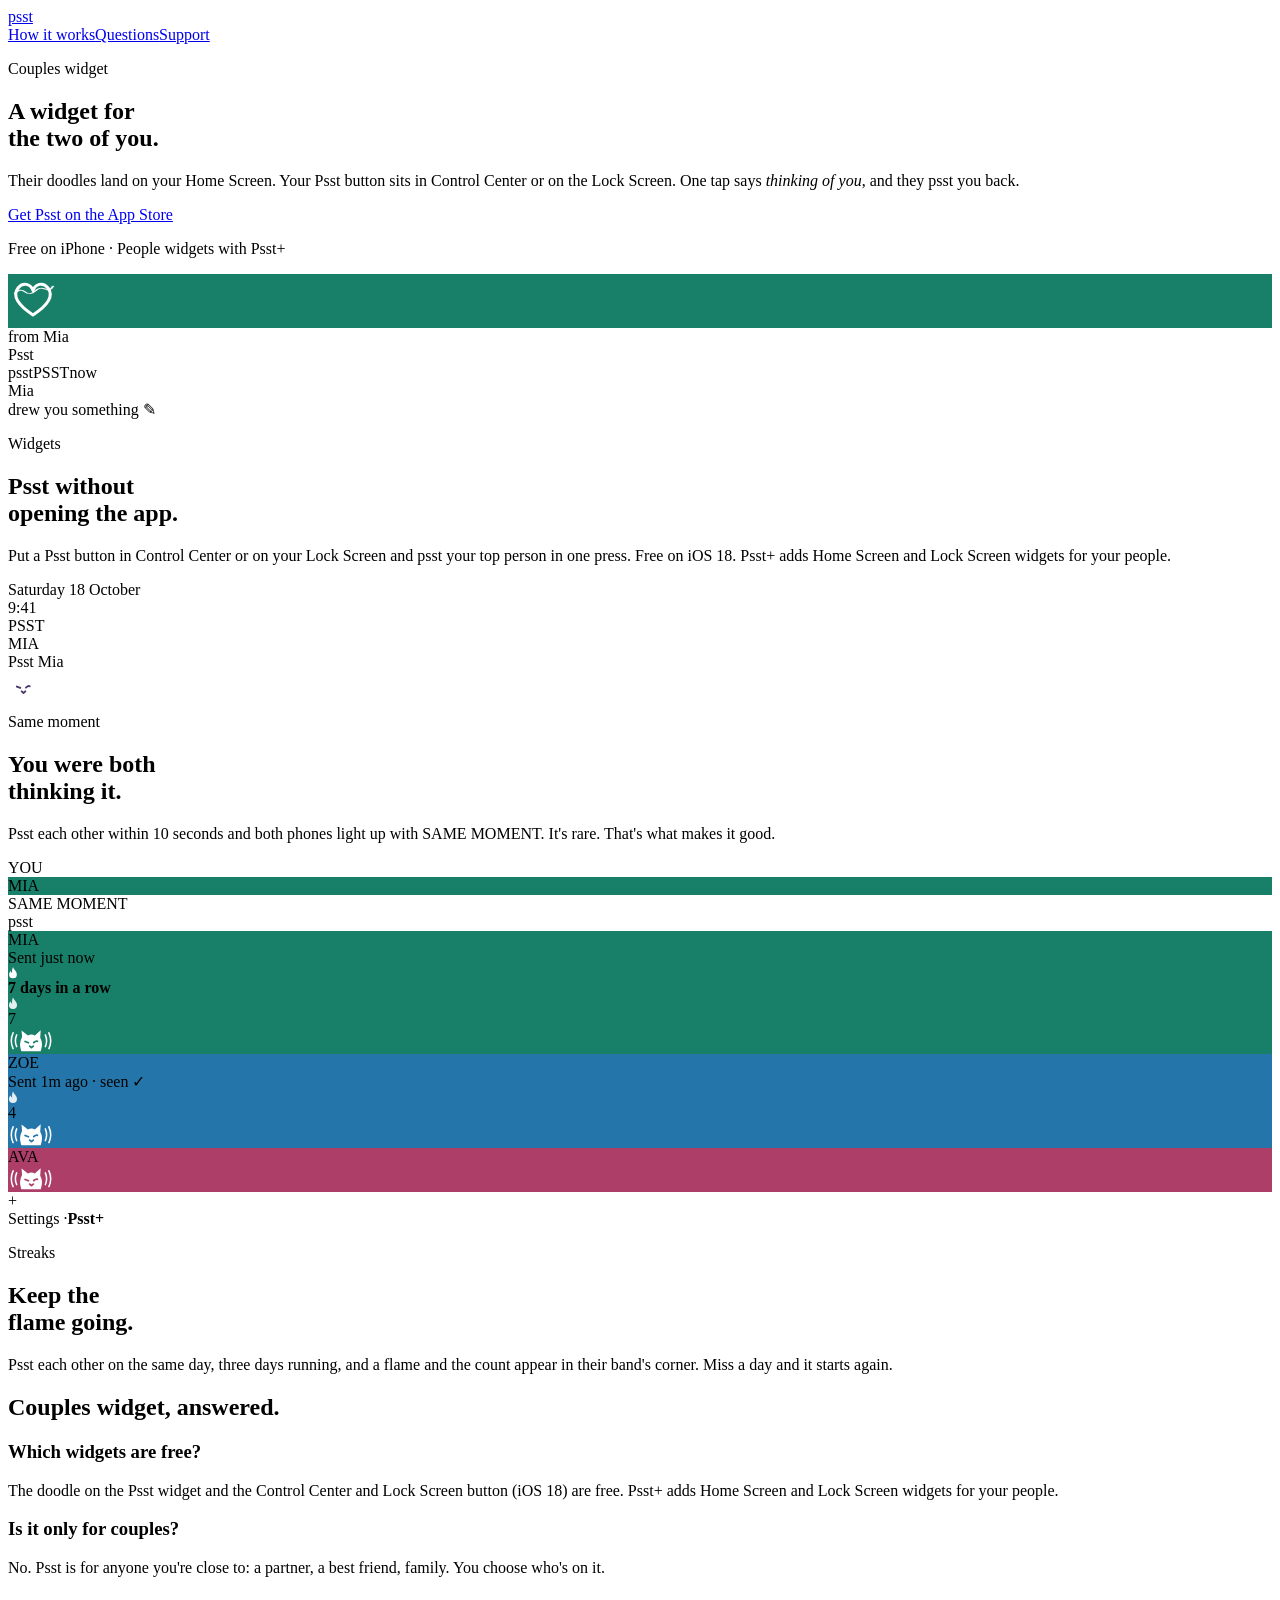
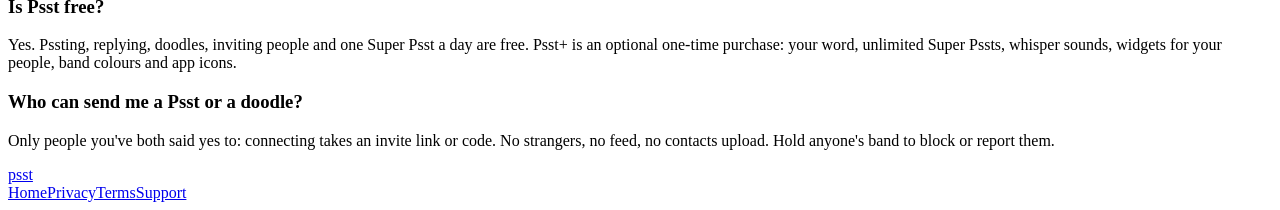
==== site/couples-widget.html @ 888c2909 "Search copy: new store listing in docs/ASO.md, site title, four landing pages - docs/ASO.md holds th" ====
<!doctype html>
<html lang="en"><head><meta charset="utf-8"><meta name="viewport" content="width=device-width, initial-scale=1">
<meta name="description" content="A widget for the two of you: their doodles on your Home Screen, a one-tap Psst from the Lock Screen or Control Center. Free on iPhone.">
<meta name="theme-color" content="#713F93">
<meta name="apple-itunes-app" content="app-id=6815764359">
<meta property="og:title" content="Couples widget for iPhone: doodles and taps for two · Psst">
<meta property="og:description" content="A widget for the two of you: their doodles on your Home Screen, a one-tap Psst from the Lock Screen or Control Center. Free on iPhone.">
<meta property="og:image" content="https://psstapp.fun/img/home.webp">
<meta property="og:url" content="https://psstapp.fun/couples-widget">
<link rel="canonical" href="https://psstapp.fun/couples-widget">
<link rel="icon" href="/favicon.ico" sizes="48x48">
<link rel="icon" type="image/png" sizes="32x32" href="/favicon-32.png">
<link rel="apple-touch-icon" href="/apple-touch-icon.png">
<link rel="manifest" href="/site.webmanifest">
<title>Couples widget for iPhone: doodles and taps for two · Psst</title>
<link rel="preload" href="/fonts/InterTight-Black.woff2" as="font" type="font/woff2" crossorigin>
<link rel="stylesheet" href="/style.css">
<script defer src="/_vercel/insights/script.js"></script>
<script type="application/ld+json">
{
 "@context": "https://schema.org",
 "@graph": [
  {
   "@type": [
    "WebPage",
    "FAQPage"
   ],
   "@id": "https://psstapp.fun/couples-widget#webpage",
   "url": "https://psstapp.fun/couples-widget",
   "name": "Couples widget for iPhone: doodles and taps for two · Psst",
   "description": "A widget for the two of you: their doodles on your Home Screen, a one-tap Psst from the Lock Screen or Control Center. Free on iPhone.",
   "inLanguage": "en",
   "isPartOf": {
    "@id": "https://psstapp.fun/#website"
   },
   "about": {
    "@id": "https://psstapp.fun/#app"
   },
   "mainEntity": [
    {
     "@type": "Question",
     "name": "Which widgets are free?",
     "acceptedAnswer": {
      "@type": "Answer",
      "text": "The doodle on the Psst widget and the Control Center and Lock Screen button (iOS 18) are free. Psst+ adds Home Screen and Lock Screen widgets for your people."
     }
    },
    {
     "@type": "Question",
     "name": "Is it only for couples?",
     "acceptedAnswer": {
      "@type": "Answer",
      "text": "No. Psst is for anyone you're close to: a partner, a best friend, family. You choose who's on it."
     }
    },
    {
     "@type": "Question",
     "name": "Is Psst free?",
     "acceptedAnswer": {
      "@type": "Answer",
      "text": "Yes. Pssting, replying, doodles, inviting people and one Super Psst a day are free. Psst+ is an optional one-time purchase: your word, unlimited Super Pssts, whisper sounds, widgets for your people, band colours and app icons."
     }
    },
    {
     "@type": "Question",
     "name": "Who can send me a Psst or a doodle?",
     "acceptedAnswer": {
      "@type": "Answer",
      "text": "Only people you've both said yes to: connecting takes an invite link or code. No strangers, no feed, no contacts upload. Hold anyone's band to block or report them."
     }
    }
   ]
  },
  {
   "@type": "BreadcrumbList",
   "itemListElement": [
    {
     "@type": "ListItem",
     "position": 1,
     "name": "Psst",
     "item": "https://psstapp.fun/"
    },
    {
     "@type": "ListItem",
     "position": 2,
     "name": "Couples widget",
     "item": "https://psstapp.fun/couples-widget"
    }
   ]
  }
 ]
}
</script>
</head>
<body class="home">
<!-- Landing page (owner pick 5A, 19 Oct 2026): one search, one page. -->
<header class="top">
  <a class="wordmark" href="/">psst</a>
  <nav aria-label="Main"><a href="/#how">How it works</a><a href="#faq">Questions</a><a href="/support">Support</a></nav>
</header>
<main>
<section class="hero">
  <div class="hero-copy">
    <p class="kicker" style="color:var(--pink)">Couples widget</p>
    <h1>A widget for<br><span class="mark pink">the two of you.</span></h1>
    <p class="lede">Their doodles land on your Home Screen. Your Psst button sits in Control Center or on the Lock Screen. One tap says <em>thinking of you</em>, and they psst you back.</p>
    <p class="cta"><a class="soon" href="https://apps.apple.com/app/apple-store/id6815764359?pt=129413467&amp;ct=site-couples-widget&amp;mt=8">Get Psst on the App Store</a></p>
    <p class="under">Free on iPhone · People widgets with Psst+</p>
  </div>
  <div class="mock tilt-r2" role="img" aria-label="A Home Screen with the Psst widget showing Mia's doodle as a cream polaroid, from Mia, and the notification: Mia, drew you something."><div class="scr springboard" style=""><div class="sb-grid"><div class="wid"><div class="pol"><div class="sq" style="background:#187F69"><svg width="50" viewBox="0 0 100 100" aria-hidden="true"><path d="M50 82 C 20 62, 8 44, 20 28 C 30 15, 46 20, 50 33 C 54 20, 70 15, 80 28 C 92 44, 80 62, 50 82" fill="none" stroke="#fff" stroke-width="6" stroke-linecap="round" stroke-linejoin="round"/><path d="M14 70 Q 24 40 34 62 T 54 58 T 74 46 T 90 30" fill="none" stroke="#fff" stroke-width="5" stroke-linecap="round" opacity=".9" transform="translate(0 14) scale(1 .35)"/></svg></div><div class="fr">from Mia</div></div></div><div class="app"></div><div class="app"></div><div class="app"></div><div class="app"></div><div class="sb-lab">Psst</div><div></div><div></div><div class="app"></div><div class="app"></div><div class="app"></div><div class="app"></div></div><div class="notif"><div class="ntop"><span><span class="ic">psst</span>PSST</span><span>now</span></div><div class="t1">Mia</div><div class="t2">drew you something ✎</div></div></div></div>
</section>
<section class="bands">
<div class="band band-yellow"><div class="band-copy"><p class="kicker">Widgets</p><h2>Psst without<br><span class="mark pink">opening the app.</span></h2><p>Put a Psst button in Control Center or on your Lock Screen and psst your top person in one press. Free on iOS 18. Psst+ adds Home Screen and Lock Screen widgets for your people.</p></div><div class="mock tilt-l2" role="img" aria-label="A Lock Screen with the Psst button in the corner, Psst Mia, and a Psst widget showing MIA."><div class="scr lock" style=""><div class="dt">Saturday 18 October</div><div class="tm">9:41</div><div class="lw"><div class="k">PSST</div><div class="n">MIA</div></div><div class="ctltag">Psst Mia</div><div class="ctl"><svg width="30" viewBox="-6 -10 112 100" style="display:block;overflow:visible" aria-hidden="true"><path fill="#fff" d="M12 86 Q1 55 15 30 L13 5 L38 24 Q52 17 65 24 L88 4 L86 33 Q99 55 88 86 Z"/><g fill="none" stroke="#4A3868" stroke-width="7" stroke-linecap="round" stroke-linejoin="round"><path d="M27 48 L40 53"/><path d="M61 52 Q70 44 75 47"/><path d="M45 66 L52 72 L59 66"/></g></svg></div><div class="ctl2"></div></div></div></div>
<div class="band band-pink"><div class="band-copy"><p class="kicker">Same moment</p><h2>You were both<br><span class="mark yellow">thinking it.</span></h2><p>Psst each other within 10 seconds and both phones light up with SAME MOMENT. It's rare. That's what makes it good.</p></div><div class="mock tilt-l2" role="img" aria-label="Same moment: YOU above, MIA below, SAME MOMENT across the seam."><div class="scr " style=""><div class="half top" style="background:var(--purple)">YOU</div><div class="half bot" style="background:#187F69">MIA</div><div class="seam"><span>SAME MOMENT</span></div></div></div></div>
<div class="band band-green"><div class="mock tilt-r2" role="img" aria-label="Psst home: Mia's band with a flame and 7 in its corner and the line 7 days in a row."><div class="scr"><div class="hd">psst</div><div class="bd c" style="background:#187F69"><div class="nm">MIA</div><div class="ln">Sent just now</div><div class="ln" style="font-weight:800"><svg width="10" height="12" viewBox="0 0 20 25" aria-hidden="true" style="display:block"><path fill="#fff" d="M10 0 C11 5 18 8.5 18 15.5 A8 8 0 0 1 2 15.5 C2 12 4 9.5 5.5 8 C5.5 10.5 6.8 12 8.2 12.4 C7.6 8 8.4 4 10 0 Z"/></svg>7 days in a row</div><div class="corner-l"><svg width="10" height="13" viewBox="0 0 20 25" aria-hidden="true" style="display:block"><path fill="rgba(255,255,255,.88)" d="M10 0 C11 5 18 8.5 18 15.5 A8 8 0 0 1 2 15.5 C2 12 4 9.5 5.5 8 C5.5 10.5 6.8 12 8.2 12.4 C7.6 8 8.4 4 10 0 Z"/></svg>7</div><div class="corner-r"><svg width="46" height="26" viewBox="-40 0 180 92" aria-hidden="true" style="display:block"><g fill="none" stroke="#fff" stroke-width="6" stroke-linecap="round"><path d="M-6 22 Q-16 45 -6 68"/><path d="M-20 14 Q-34 45 -20 76"/><path d="M106 22 Q116 45 106 68"/><path d="M120 14 Q134 45 120 76"/></g><path fill="#fff" d="M12 86 Q1 55 15 30 L13 5 L38 24 Q52 17 65 24 L88 4 L86 33 Q99 55 88 86 Z"/><g fill="none" stroke="#187F69" stroke-width="7" stroke-linecap="round" stroke-linejoin="round"><path d="M27 48 L40 53"/><path d="M61 52 Q70 44 75 47"/><path d="M45 66 L52 72 L59 66"/></g></svg></div></div><div class="bd c" style="background:#2476AA"><div class="nm">ZOE</div><div class="ln">Sent 1m ago · seen ✓</div><div class="corner-l"><svg width="10" height="13" viewBox="0 0 20 25" aria-hidden="true" style="display:block"><path fill="rgba(255,255,255,.88)" d="M10 0 C11 5 18 8.5 18 15.5 A8 8 0 0 1 2 15.5 C2 12 4 9.5 5.5 8 C5.5 10.5 6.8 12 8.2 12.4 C7.6 8 8.4 4 10 0 Z"/></svg>4</div><div class="corner-r"><svg width="46" height="26" viewBox="-40 0 180 92" aria-hidden="true" style="display:block"><g fill="none" stroke="#fff" stroke-width="6" stroke-linecap="round"><path d="M-6 22 Q-16 45 -6 68"/><path d="M-20 14 Q-34 45 -20 76"/><path d="M106 22 Q116 45 106 68"/><path d="M120 14 Q134 45 120 76"/></g><path fill="#fff" d="M12 86 Q1 55 15 30 L13 5 L38 24 Q52 17 65 24 L88 4 L86 33 Q99 55 88 86 Z"/><g fill="none" stroke="#2476AA" stroke-width="7" stroke-linecap="round" stroke-linejoin="round"><path d="M27 48 L40 53"/><path d="M61 52 Q70 44 75 47"/><path d="M45 66 L52 72 L59 66"/></g></svg></div></div><div class="bd c" style="background:#AC3E68"><div class="nm">AVA</div><div class="corner-r"><svg width="46" height="26" viewBox="-40 0 180 92" aria-hidden="true" style="display:block"><g fill="none" stroke="#fff" stroke-width="6" stroke-linecap="round"><path d="M-6 22 Q-16 45 -6 68"/><path d="M-20 14 Q-34 45 -20 76"/><path d="M106 22 Q116 45 106 68"/><path d="M120 14 Q134 45 120 76"/></g><path fill="#fff" d="M12 86 Q1 55 15 30 L13 5 L38 24 Q52 17 65 24 L88 4 L86 33 Q99 55 88 86 Z"/><g fill="none" stroke="#AC3E68" stroke-width="7" stroke-linecap="round" stroke-linejoin="round"><path d="M27 48 L40 53"/><path d="M61 52 Q70 44 75 47"/><path d="M45 66 L52 72 L59 66"/></g></svg></div></div><div class="plusband gold">+</div><div class="ft"><span>Settings ·</span><b>Psst+</b></div></div></div><div class="band-copy"><p class="kicker">Streaks</p><h2>Keep the<br><span class="mark yellow">flame going.</span></h2><p>Psst each other on the same day, three days running, and a flame and the count appear in their band's corner. Miss a day and it starts again.</p></div></div>
</section>
<section class="faq" id="faq" aria-labelledby="faq-title">
  <h2 id="faq-title">Couples widget, answered.</h2>
  <div class="qas"><div class="qa"><h3>Which widgets are free?</h3><p>The doodle on the Psst widget and the Control Center and Lock Screen button (iOS 18) are free. Psst+ adds Home Screen and Lock Screen widgets for your people.</p></div><div class="qa"><h3>Is it only for couples?</h3><p>No. Psst is for anyone you&#x27;re close to: a partner, a best friend, family. You choose who&#x27;s on it.</p></div><div class="qa"><h3>Is Psst free?</h3><p>Yes. Pssting, replying, doodles, inviting people and one Super Psst a day are free. Psst+ is an optional one-time purchase: your word, unlimited Super Pssts, whisper sounds, widgets for your people, band colours and app icons.</p></div><div class="qa"><h3>Who can send me a Psst or a doodle?</h3><p>Only people you&#x27;ve both said yes to: connecting takes an invite link or code. No strangers, no feed, no contacts upload. Hold anyone&#x27;s band to block or report them.</p></div></div>
</section>
</main>
<div class="sticky-get" id="sticky-get" hidden>
  <span class="w">psst</span><span class="t">Free on iPhone</span>
  <a href="https://apps.apple.com/app/apple-store/id6815764359?pt=129413467&amp;ct=site-couples-widget-sticky&amp;mt=8">Get Psst</a>
</div>
<footer class="foot">
  <a class="wordmark small" href="/">psst</a>
  <nav aria-label="Footer"><a href="/">Home</a><a href="/privacy">Privacy</a><a href="/terms">Terms</a><a href="/support">Support</a></nav>
</footer>
<script src="/home.js" defer></script>
</body></html>
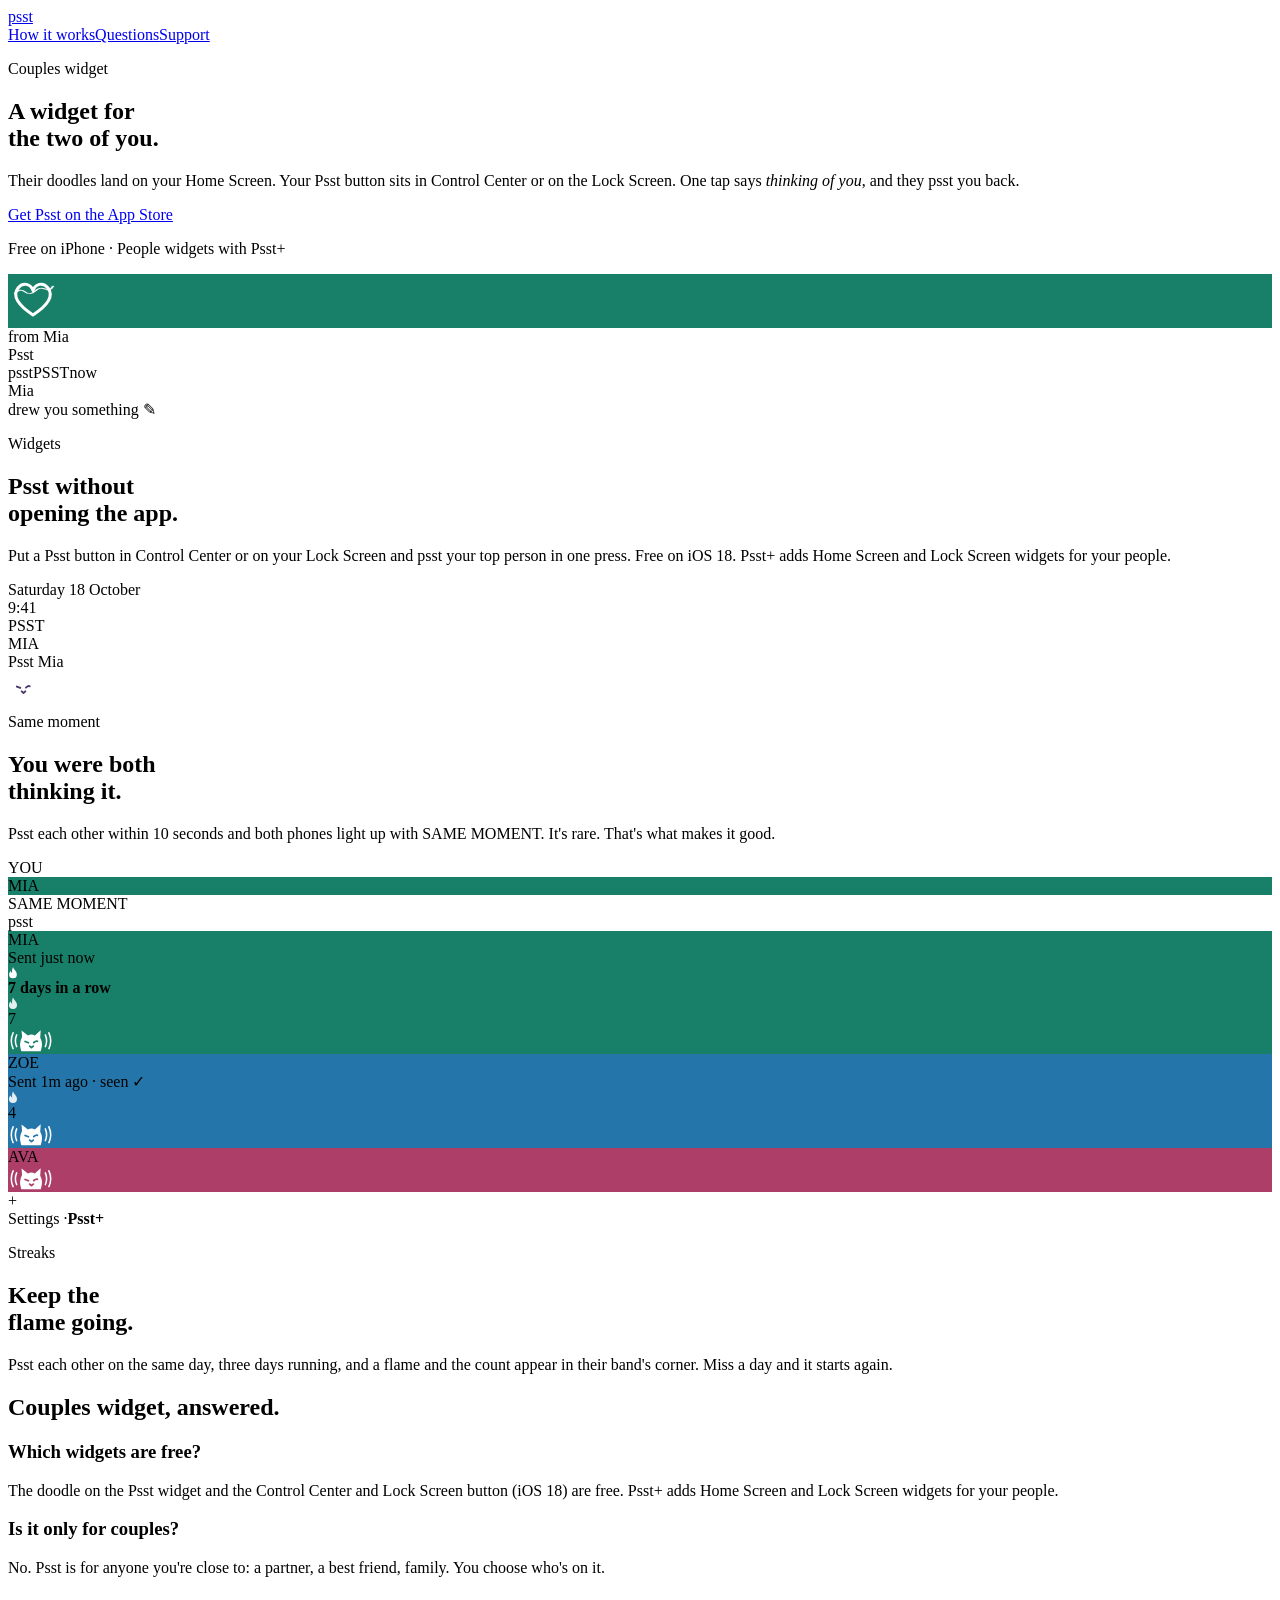
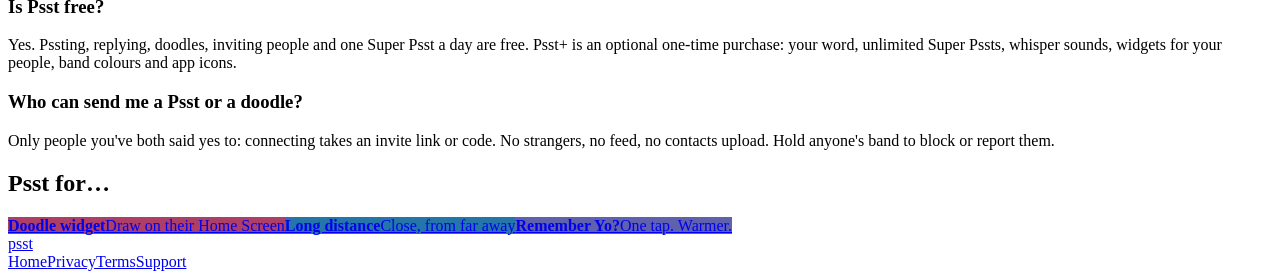
==== commit e1ba6c66: "Site finish: Psst for… cards, a tidy launch-badge card, a share card per page - "Psst for…" colour c" ====
--- a/site/couples-widget.html
+++ b/site/couples-widget.html
@@ -5,7 +5,10 @@
 <meta name="apple-itunes-app" content="app-id=6815764359">
 <meta property="og:title" content="Couples widget for iPhone: doodles and taps for two · Psst">
 <meta property="og:description" content="A widget for the two of you: their doodles on your Home Screen, a one-tap Psst from the Lock Screen or Control Center. Free on iPhone.">
-<meta property="og:image" content="https://psstapp.fun/img/home.webp">
+<meta property="og:image" content="https://psstapp.fun/img/og-couples.png">
+<meta property="og:image:width" content="1200">
+<meta property="og:image:height" content="630">
+<meta name="twitter:card" content="summary_large_image">
 <meta property="og:url" content="https://psstapp.fun/couples-widget">
 <link rel="canonical" href="https://psstapp.fun/couples-widget">
 <link rel="icon" href="/favicon.ico" sizes="48x48">
@@ -118,6 +121,8 @@
   <h2 id="faq-title">Couples widget, answered.</h2>
   <div class="qas"><div class="qa"><h3>Which widgets are free?</h3><p>The doodle on the Psst widget and the Control Center and Lock Screen button (iOS 18) are free. Psst+ adds Home Screen and Lock Screen widgets for your people.</p></div><div class="qa"><h3>Is it only for couples?</h3><p>No. Psst is for anyone you&#x27;re close to: a partner, a best friend, family. You choose who&#x27;s on it.</p></div><div class="qa"><h3>Is Psst free?</h3><p>Yes. Pssting, replying, doodles, inviting people and one Super Psst a day are free. Psst+ is an optional one-time purchase: your word, unlimited Super Pssts, whisper sounds, widgets for your people, band colours and app icons.</p></div><div class="qa"><h3>Who can send me a Psst or a doodle?</h3><p>Only people you&#x27;ve both said yes to: connecting takes an invite link or code. No strangers, no feed, no contacts upload. Hold anyone&#x27;s band to block or report them.</p></div></div>
 </section>
+<!-- Psst for… (owner pick 1B, 19 Oct 2026): the landing pages, as colour cards above the footer. -->
+<section class="psst-for" aria-labelledby="psst-for-title"><h2 id="psst-for-title">Psst for…</h2><div class="forcards"><a style="background:#AC3E68" href="/doodle-widget"><b>Doodle widget</b><span>Draw on their Home Screen</span></a><a style="background:#2476AA" href="/long-distance-relationship-app"><b>Long distance</b><span>Close, from far away</span></a><a style="background:#5F61AE" href="/yo-app"><b>Remember Yo?</b><span>One tap. Warmer.</span></a></div></section>
 </main>
 <div class="sticky-get" id="sticky-get" hidden>
   <span class="w">psst</span><span class="t">Free on iPhone</span>
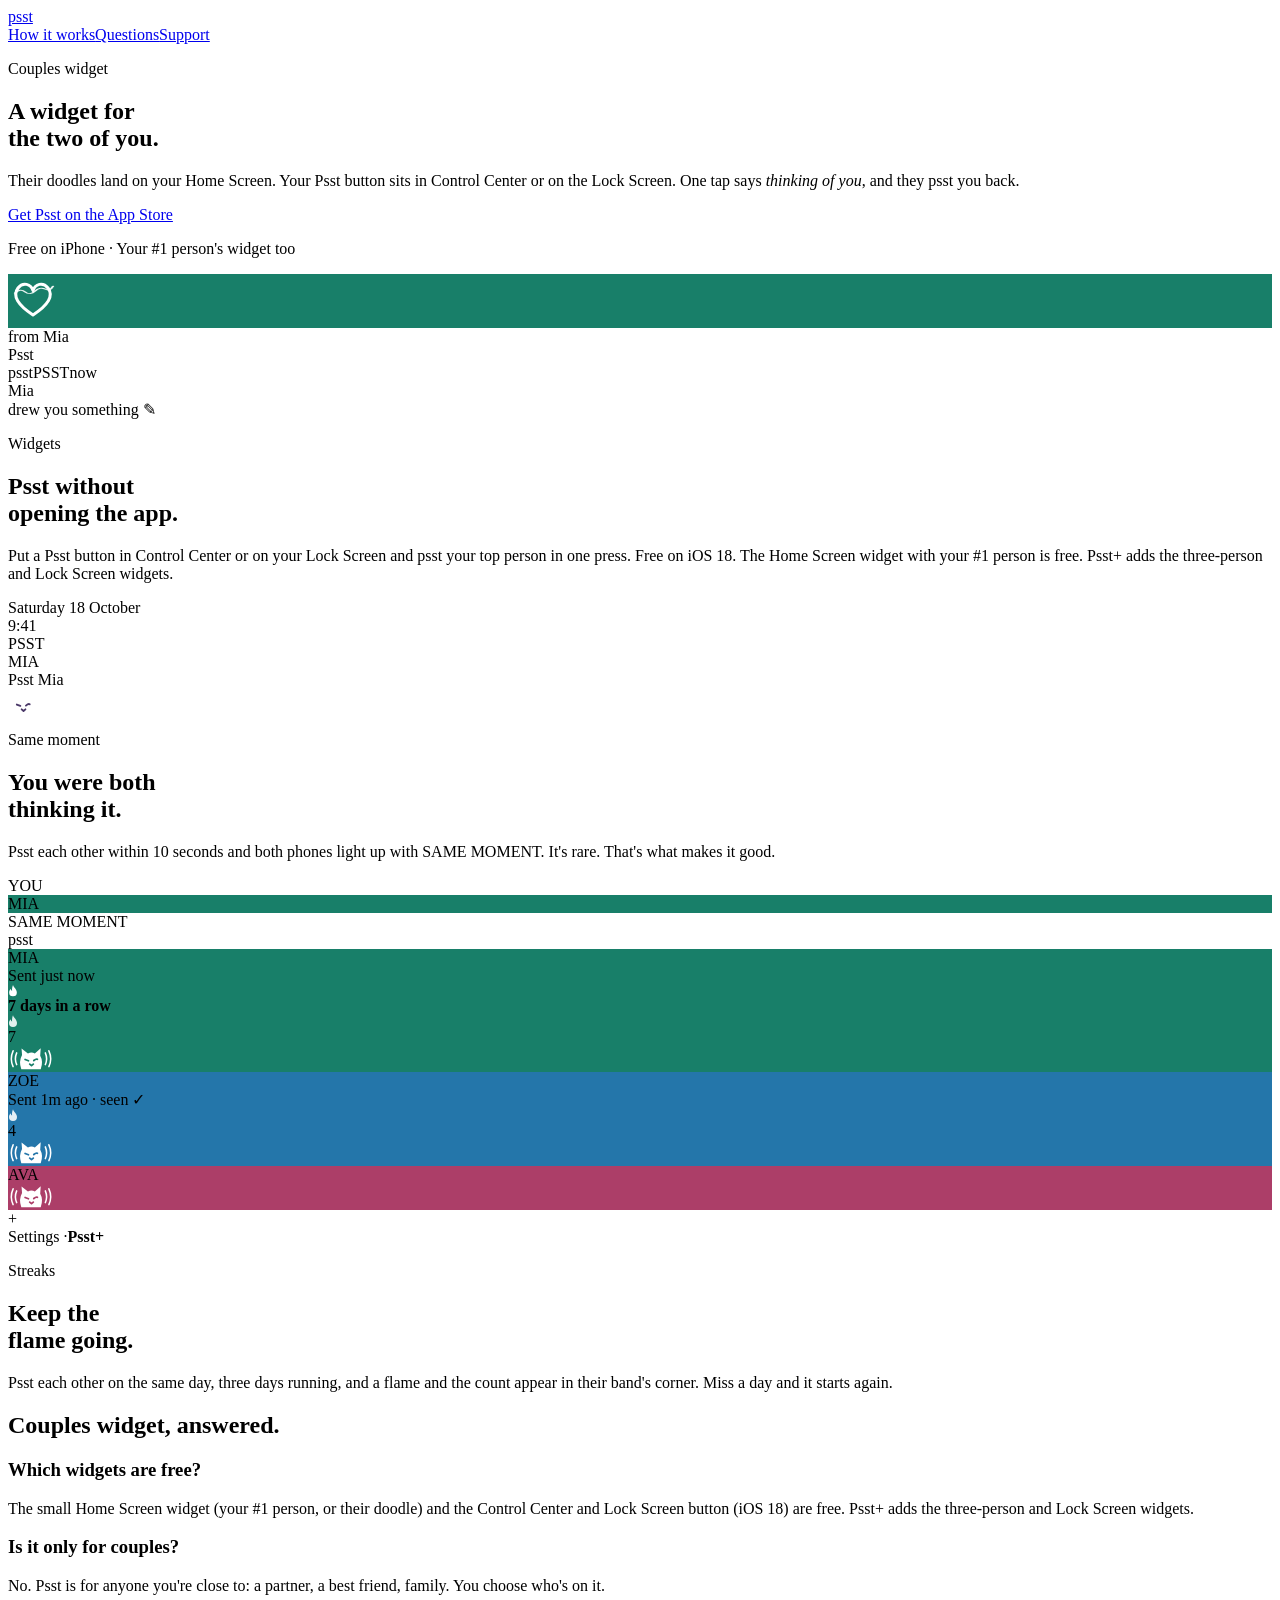
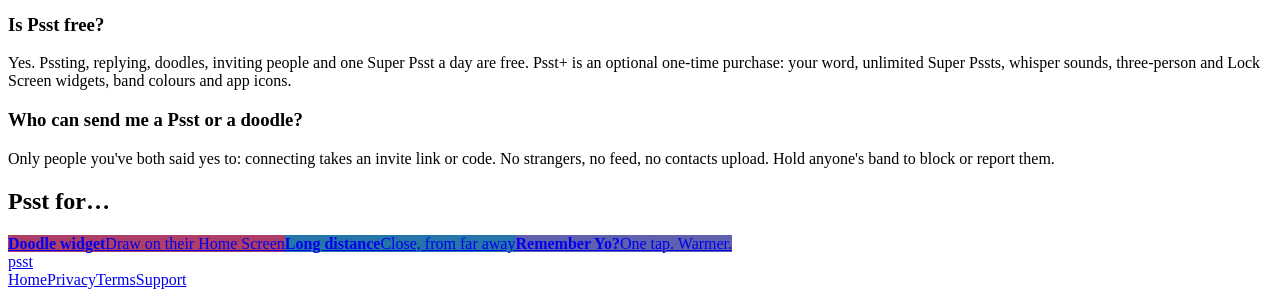
==== commit dadaed3e: "Site: the small widget is free (goes live with 1.0.8) Design-Approved: 1.0.8 copy pick 2A (site widg" ====
--- a/site/couples-widget.html
+++ b/site/couples-widget.html
@@ -45,7 +45,7 @@
      "name": "Which widgets are free?",
      "acceptedAnswer": {
       "@type": "Answer",
-      "text": "The doodle on the Psst widget and the Control Center and Lock Screen button (iOS 18) are free. Psst+ adds Home Screen and Lock Screen widgets for your people."
+      "text": "The small Home Screen widget (your #1 person, or their doodle) and the Control Center and Lock Screen button (iOS 18) are free. Psst+ adds the three-person and Lock Screen widgets."
      }
     },
     {
@@ -61,7 +61,7 @@
      "name": "Is Psst free?",
      "acceptedAnswer": {
       "@type": "Answer",
-      "text": "Yes. Pssting, replying, doodles, inviting people and one Super Psst a day are free. Psst+ is an optional one-time purchase: your word, unlimited Super Pssts, whisper sounds, widgets for your people, band colours and app icons."
+      "text": "Yes. Pssting, replying, doodles, inviting people and one Super Psst a day are free. Psst+ is an optional one-time purchase: your word, unlimited Super Pssts, whisper sounds, three-person and Lock Screen widgets, band colours and app icons."
      }
     },
     {
@@ -107,26 +107,26 @@
     <p class="kicker" style="color:var(--pink)">Couples widget</p>
     <h1>A widget for<br><span class="mark pink">the two of you.</span></h1>
     <p class="lede">Their doodles land on your Home Screen. Your Psst button sits in Control Center or on the Lock Screen. One tap says <em>thinking of you</em>, and they psst you back.</p>
-    <p class="cta"><a class="soon" href="https://apps.apple.com/app/apple-store/id6815764359?pt=129413467&amp;ct=site-couples-widget&amp;mt=8">Get Psst on the App Store</a></p>
-    <p class="under">Free on iPhone · People widgets with Psst+</p>
+    <p class="cta"><a class="soon" href="https://apps.apple.com/app/apple-store/id6815764359?pt=129413467&amp;ct=site-couples-widget&amp;mt=8&amp;ppid=ab67e80e-0e84-4d8b-ac19-6c7dbca305c3">Get Psst on the App Store</a></p>
+    <p class="under">Free on iPhone · Your #1 person's widget too</p>
   </div>
   <div class="mock tilt-r2" role="img" aria-label="A Home Screen with the Psst widget showing Mia's doodle as a cream polaroid, from Mia, and the notification: Mia, drew you something."><div class="scr springboard" style=""><div class="sb-grid"><div class="wid"><div class="pol"><div class="sq" style="background:#187F69"><svg width="50" viewBox="0 0 100 100" aria-hidden="true"><path d="M50 82 C 20 62, 8 44, 20 28 C 30 15, 46 20, 50 33 C 54 20, 70 15, 80 28 C 92 44, 80 62, 50 82" fill="none" stroke="#fff" stroke-width="6" stroke-linecap="round" stroke-linejoin="round"/><path d="M14 70 Q 24 40 34 62 T 54 58 T 74 46 T 90 30" fill="none" stroke="#fff" stroke-width="5" stroke-linecap="round" opacity=".9" transform="translate(0 14) scale(1 .35)"/></svg></div><div class="fr">from Mia</div></div></div><div class="app"></div><div class="app"></div><div class="app"></div><div class="app"></div><div class="sb-lab">Psst</div><div></div><div></div><div class="app"></div><div class="app"></div><div class="app"></div><div class="app"></div></div><div class="notif"><div class="ntop"><span><span class="ic">psst</span>PSST</span><span>now</span></div><div class="t1">Mia</div><div class="t2">drew you something ✎</div></div></div></div>
 </section>
 <section class="bands">
-<div class="band band-yellow"><div class="band-copy"><p class="kicker">Widgets</p><h2>Psst without<br><span class="mark pink">opening the app.</span></h2><p>Put a Psst button in Control Center or on your Lock Screen and psst your top person in one press. Free on iOS 18. Psst+ adds Home Screen and Lock Screen widgets for your people.</p></div><div class="mock tilt-l2" role="img" aria-label="A Lock Screen with the Psst button in the corner, Psst Mia, and a Psst widget showing MIA."><div class="scr lock" style=""><div class="dt">Saturday 18 October</div><div class="tm">9:41</div><div class="lw"><div class="k">PSST</div><div class="n">MIA</div></div><div class="ctltag">Psst Mia</div><div class="ctl"><svg width="30" viewBox="-6 -10 112 100" style="display:block;overflow:visible" aria-hidden="true"><path fill="#fff" d="M12 86 Q1 55 15 30 L13 5 L38 24 Q52 17 65 24 L88 4 L86 33 Q99 55 88 86 Z"/><g fill="none" stroke="#4A3868" stroke-width="7" stroke-linecap="round" stroke-linejoin="round"><path d="M27 48 L40 53"/><path d="M61 52 Q70 44 75 47"/><path d="M45 66 L52 72 L59 66"/></g></svg></div><div class="ctl2"></div></div></div></div>
+<div class="band band-yellow"><div class="band-copy"><p class="kicker">Widgets</p><h2>Psst without<br><span class="mark pink">opening the app.</span></h2><p>Put a Psst button in Control Center or on your Lock Screen and psst your top person in one press. Free on iOS 18. The Home Screen widget with your #1 person is free. Psst+ adds the three-person and Lock Screen widgets.</p></div><div class="mock tilt-l2" role="img" aria-label="A Lock Screen with the Psst button in the corner, Psst Mia, and a Psst widget showing MIA."><div class="scr lock" style=""><div class="dt">Saturday 18 October</div><div class="tm">9:41</div><div class="lw"><div class="k">PSST</div><div class="n">MIA</div></div><div class="ctltag">Psst Mia</div><div class="ctl"><svg width="30" viewBox="-6 -10 112 100" style="display:block;overflow:visible" aria-hidden="true"><path fill="#fff" d="M12 86 Q1 55 15 30 L13 5 L38 24 Q52 17 65 24 L88 4 L86 33 Q99 55 88 86 Z"/><g fill="none" stroke="#4A3868" stroke-width="7" stroke-linecap="round" stroke-linejoin="round"><path d="M27 48 L40 53"/><path d="M61 52 Q70 44 75 47"/><path d="M45 66 L52 72 L59 66"/></g></svg></div><div class="ctl2"></div></div></div></div>
 <div class="band band-pink"><div class="band-copy"><p class="kicker">Same moment</p><h2>You were both<br><span class="mark yellow">thinking it.</span></h2><p>Psst each other within 10 seconds and both phones light up with SAME MOMENT. It's rare. That's what makes it good.</p></div><div class="mock tilt-l2" role="img" aria-label="Same moment: YOU above, MIA below, SAME MOMENT across the seam."><div class="scr " style=""><div class="half top" style="background:var(--purple)">YOU</div><div class="half bot" style="background:#187F69">MIA</div><div class="seam"><span>SAME MOMENT</span></div></div></div></div>
 <div class="band band-green"><div class="mock tilt-r2" role="img" aria-label="Psst home: Mia's band with a flame and 7 in its corner and the line 7 days in a row."><div class="scr"><div class="hd">psst</div><div class="bd c" style="background:#187F69"><div class="nm">MIA</div><div class="ln">Sent just now</div><div class="ln" style="font-weight:800"><svg width="10" height="12" viewBox="0 0 20 25" aria-hidden="true" style="display:block"><path fill="#fff" d="M10 0 C11 5 18 8.5 18 15.5 A8 8 0 0 1 2 15.5 C2 12 4 9.5 5.5 8 C5.5 10.5 6.8 12 8.2 12.4 C7.6 8 8.4 4 10 0 Z"/></svg>7 days in a row</div><div class="corner-l"><svg width="10" height="13" viewBox="0 0 20 25" aria-hidden="true" style="display:block"><path fill="rgba(255,255,255,.88)" d="M10 0 C11 5 18 8.5 18 15.5 A8 8 0 0 1 2 15.5 C2 12 4 9.5 5.5 8 C5.5 10.5 6.8 12 8.2 12.4 C7.6 8 8.4 4 10 0 Z"/></svg>7</div><div class="corner-r"><svg width="46" height="26" viewBox="-40 0 180 92" aria-hidden="true" style="display:block"><g fill="none" stroke="#fff" stroke-width="6" stroke-linecap="round"><path d="M-6 22 Q-16 45 -6 68"/><path d="M-20 14 Q-34 45 -20 76"/><path d="M106 22 Q116 45 106 68"/><path d="M120 14 Q134 45 120 76"/></g><path fill="#fff" d="M12 86 Q1 55 15 30 L13 5 L38 24 Q52 17 65 24 L88 4 L86 33 Q99 55 88 86 Z"/><g fill="none" stroke="#187F69" stroke-width="7" stroke-linecap="round" stroke-linejoin="round"><path d="M27 48 L40 53"/><path d="M61 52 Q70 44 75 47"/><path d="M45 66 L52 72 L59 66"/></g></svg></div></div><div class="bd c" style="background:#2476AA"><div class="nm">ZOE</div><div class="ln">Sent 1m ago · seen ✓</div><div class="corner-l"><svg width="10" height="13" viewBox="0 0 20 25" aria-hidden="true" style="display:block"><path fill="rgba(255,255,255,.88)" d="M10 0 C11 5 18 8.5 18 15.5 A8 8 0 0 1 2 15.5 C2 12 4 9.5 5.5 8 C5.5 10.5 6.8 12 8.2 12.4 C7.6 8 8.4 4 10 0 Z"/></svg>4</div><div class="corner-r"><svg width="46" height="26" viewBox="-40 0 180 92" aria-hidden="true" style="display:block"><g fill="none" stroke="#fff" stroke-width="6" stroke-linecap="round"><path d="M-6 22 Q-16 45 -6 68"/><path d="M-20 14 Q-34 45 -20 76"/><path d="M106 22 Q116 45 106 68"/><path d="M120 14 Q134 45 120 76"/></g><path fill="#fff" d="M12 86 Q1 55 15 30 L13 5 L38 24 Q52 17 65 24 L88 4 L86 33 Q99 55 88 86 Z"/><g fill="none" stroke="#2476AA" stroke-width="7" stroke-linecap="round" stroke-linejoin="round"><path d="M27 48 L40 53"/><path d="M61 52 Q70 44 75 47"/><path d="M45 66 L52 72 L59 66"/></g></svg></div></div><div class="bd c" style="background:#AC3E68"><div class="nm">AVA</div><div class="corner-r"><svg width="46" height="26" viewBox="-40 0 180 92" aria-hidden="true" style="display:block"><g fill="none" stroke="#fff" stroke-width="6" stroke-linecap="round"><path d="M-6 22 Q-16 45 -6 68"/><path d="M-20 14 Q-34 45 -20 76"/><path d="M106 22 Q116 45 106 68"/><path d="M120 14 Q134 45 120 76"/></g><path fill="#fff" d="M12 86 Q1 55 15 30 L13 5 L38 24 Q52 17 65 24 L88 4 L86 33 Q99 55 88 86 Z"/><g fill="none" stroke="#AC3E68" stroke-width="7" stroke-linecap="round" stroke-linejoin="round"><path d="M27 48 L40 53"/><path d="M61 52 Q70 44 75 47"/><path d="M45 66 L52 72 L59 66"/></g></svg></div></div><div class="plusband gold">+</div><div class="ft"><span>Settings ·</span><b>Psst+</b></div></div></div><div class="band-copy"><p class="kicker">Streaks</p><h2>Keep the<br><span class="mark yellow">flame going.</span></h2><p>Psst each other on the same day, three days running, and a flame and the count appear in their band's corner. Miss a day and it starts again.</p></div></div>
 </section>
 <section class="faq" id="faq" aria-labelledby="faq-title">
   <h2 id="faq-title">Couples widget, answered.</h2>
-  <div class="qas"><div class="qa"><h3>Which widgets are free?</h3><p>The doodle on the Psst widget and the Control Center and Lock Screen button (iOS 18) are free. Psst+ adds Home Screen and Lock Screen widgets for your people.</p></div><div class="qa"><h3>Is it only for couples?</h3><p>No. Psst is for anyone you&#x27;re close to: a partner, a best friend, family. You choose who&#x27;s on it.</p></div><div class="qa"><h3>Is Psst free?</h3><p>Yes. Pssting, replying, doodles, inviting people and one Super Psst a day are free. Psst+ is an optional one-time purchase: your word, unlimited Super Pssts, whisper sounds, widgets for your people, band colours and app icons.</p></div><div class="qa"><h3>Who can send me a Psst or a doodle?</h3><p>Only people you&#x27;ve both said yes to: connecting takes an invite link or code. No strangers, no feed, no contacts upload. Hold anyone&#x27;s band to block or report them.</p></div></div>
+  <div class="qas"><div class="qa"><h3>Which widgets are free?</h3><p>The small Home Screen widget (your #1 person, or their doodle) and the Control Center and Lock Screen button (iOS 18) are free. Psst+ adds the three-person and Lock Screen widgets.</p></div><div class="qa"><h3>Is it only for couples?</h3><p>No. Psst is for anyone you&#x27;re close to: a partner, a best friend, family. You choose who&#x27;s on it.</p></div><div class="qa"><h3>Is Psst free?</h3><p>Yes. Pssting, replying, doodles, inviting people and one Super Psst a day are free. Psst+ is an optional one-time purchase: your word, unlimited Super Pssts, whisper sounds, three-person and Lock Screen widgets, band colours and app icons.</p></div><div class="qa"><h3>Who can send me a Psst or a doodle?</h3><p>Only people you&#x27;ve both said yes to: connecting takes an invite link or code. No strangers, no feed, no contacts upload. Hold anyone&#x27;s band to block or report them.</p></div></div>
 </section>
 <!-- Psst for… (owner pick 1B, 19 Oct 2026): the landing pages, as colour cards above the footer. -->
 <section class="psst-for" aria-labelledby="psst-for-title"><h2 id="psst-for-title">Psst for…</h2><div class="forcards"><a style="background:#AC3E68" href="/doodle-widget"><b>Doodle widget</b><span>Draw on their Home Screen</span></a><a style="background:#2476AA" href="/long-distance-relationship-app"><b>Long distance</b><span>Close, from far away</span></a><a style="background:#5F61AE" href="/yo-app"><b>Remember Yo?</b><span>One tap. Warmer.</span></a></div></section>
 </main>
 <div class="sticky-get" id="sticky-get" hidden>
   <span class="w">psst</span><span class="t">Free on iPhone</span>
-  <a href="https://apps.apple.com/app/apple-store/id6815764359?pt=129413467&amp;ct=site-couples-widget-sticky&amp;mt=8">Get Psst</a>
+  <a href="https://apps.apple.com/app/apple-store/id6815764359?pt=129413467&amp;ct=site-couples-widget-sticky&amp;mt=8&amp;ppid=ab67e80e-0e84-4d8b-ac19-6c7dbca305c3">Get Psst</a>
 </div>
 <footer class="foot">
   <a class="wordmark small" href="/">psst</a>
